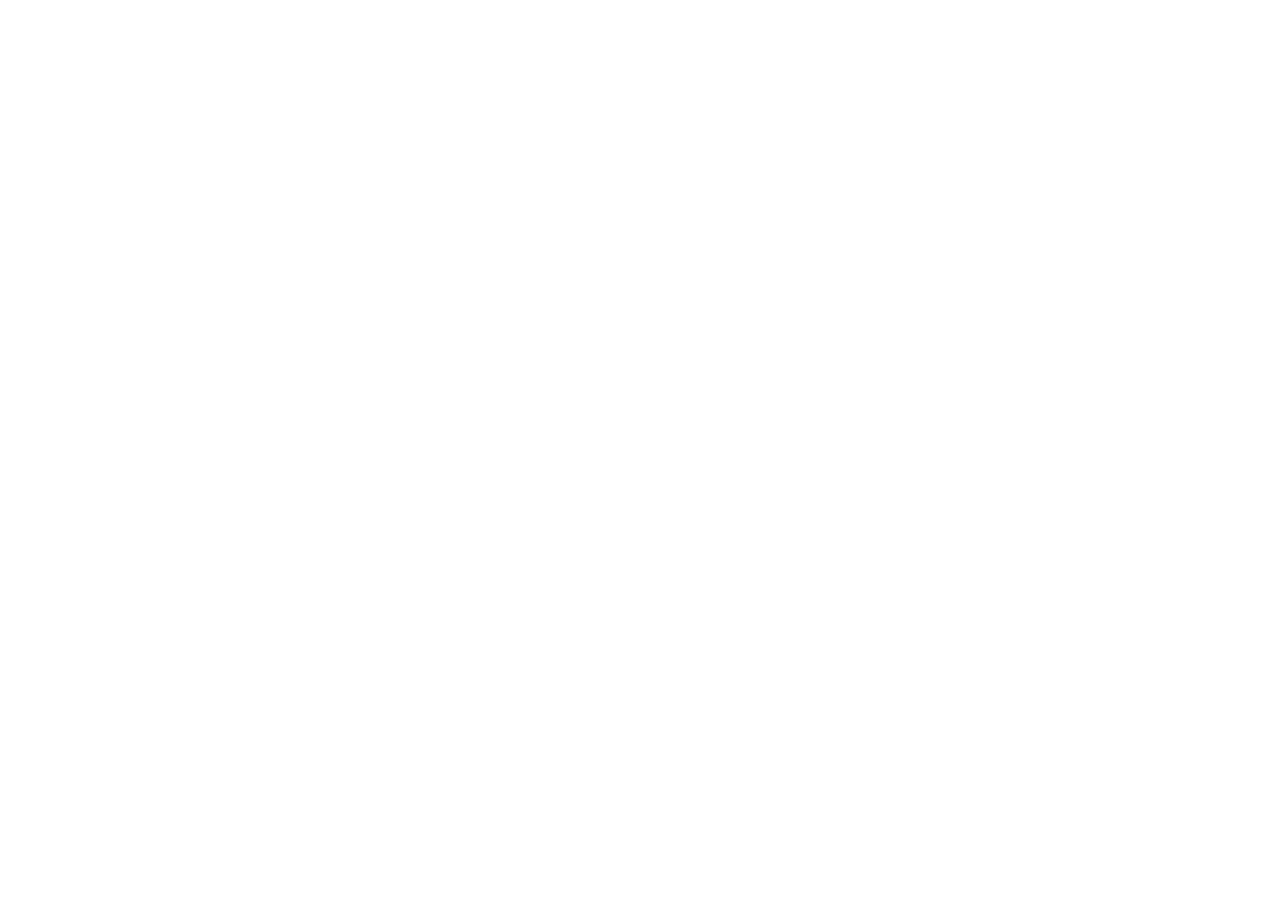
==== home/login.html @ 51bbe9ff "初始化" ====
<!DOCTYPE html>
<html lang="en">

<head>
    <meta charset="UTF-8">
    <meta name="viewport" content="width=device-width, initial-scale=1.0">
    <title>Document</title>
</head>

<body>

</body>

</html>
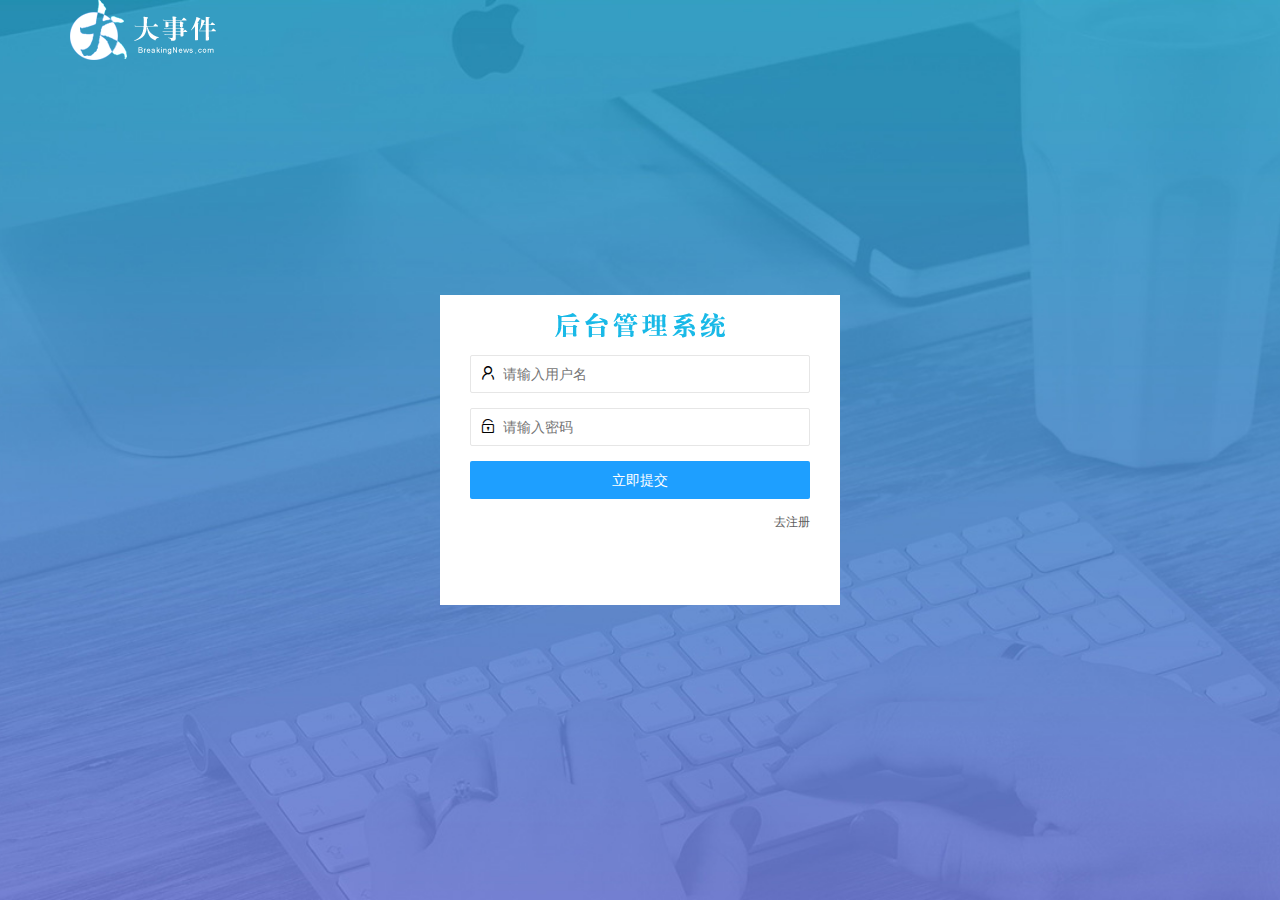
==== commit 6e46f42c: "完成了登录和注册" ====
--- a/home/login.html
+++ b/home/login.html
@@ -4,11 +4,85 @@
 <head>
     <meta charset="UTF-8">
     <meta name="viewport" content="width=device-width, initial-scale=1.0">
-    <title>Document</title>
+    <title>大事件-登录注册</title>
+    <link rel="stylesheet" href="/assets/lib/layui/css/layui.css" />
+
+    <link rel="stylesheet" href="/assets/css/login.css" />
+
+
 </head>
 
 <body>
+    <!-- 头部logo区域 -->
+    <div class="layui-main">
+        <img src="/assets/images/logo.png" alt="logo" />
+    </div>
+    <!-- 登录注册区域 -->
+    <div class="loginAddRegBox">
+        <div class="title-box">
 
+        </div>
+        <!-- 登录的 -->
+        <div class="login-box">
+            <form class="layui-form" id="form_login">
+                <div class="layui-form-item">
+                    <i class="layui-icon layui-icon-username"></i>
+                    <!-- 登录的表单 -->
+                    <input type="text" name="username" required lay-verify="required" placeholder="请输入用户名" autocomplete="off" class="layui-input">
+                </div>
+                <div class="layui-form-item">
+                    <i class="layui-icon layui-icon-password"></i>
+                    <input type="text" name="password" required lay-verify="required|pwd" placeholder="请输入密码" autocomplete="off" class="layui-input">
+                </div>
+                <!-- 按钮 -->
+
+                <div class="layui-form-item">
+                    <!-- 表单提交按钮和普通按钮的区别，就是lay-submit的区别 -->
+                    <button class="layui-btn layui-btn-normal layui-btn-fluid" lay-submit>立即提交</button>
+                </div>
+
+
+                <div class="layui-form-item links">
+                    <a href="javascript:;" id="link_reg">去注册</a>
+                </div>
+            </form>
+        </div>
+        <!-- 注册的 -->
+        <div class="reg-box">
+            <form class="layui-form" id="form_reg">
+                <div class="layui-form-item">
+                    <i class="layui-icon layui-icon-username"></i>
+                    <!-- 登录的表单 -->
+                    <input type="text" name="username" required lay-verify="required" placeholder="请输入用户名" autocomplete="off" class="layui-input">
+                </div>
+                <div class="layui-form-item">
+                    <i class="layui-icon layui-icon-password"></i>
+                    <input type="text" name="password" required lay-verify="required|pwd" placeholder="请输入密码" autocomplete="off" class="layui-input">
+                </div>
+                <div class="layui-form-item">
+                    <i class="layui-icon layui-icon-password"></i>
+                    <input type="text" name="repassword" required lay-verify="required|pwd|repwd" placeholder="再次确认密码" autocomplete="off" class="layui-input">
+                </div>
+                <!-- 按钮 -->
+
+                <div class="layui-form-item">
+                    <!-- 表单提交按钮和普通按钮的区别，就是lay-submit的区别 -->
+                    <button class="layui-btn layui-btn-normal layui-btn-fluid" lay-submit>立即提交</button>
+                </div>
+
+
+                <div class="layui-form-item links">
+                    <a href="javascript:;" id="link_login">去登录</a>
+                </div>
+            </form>
+
+        </div>
+    </div>
+    <!-- 导入js -->
+    <script src="/assets/lib/layui/layui.all.js"></script>
+    <script src="/assets/lib/jquery.js"></script>
+    <script src="/assets/js/baseApi.js"></script>
+    <script src="/assets/js/login.js"></script>
 </body>
 
 </html>--- a/assets/lib/layui/css/layui.css
+++ b/assets/lib/layui/css/layui.css
@@ -0,0 +1,2 @@
+/** layui-v2.5.5 MIT License By https://www.layui.com */
+ .layui-inline,img{display:inline-block;vertical-align:middle}h1,h2,h3,h4,h5,h6{font-weight:400}.layui-edge,.layui-header,.layui-inline,.layui-main{position:relative}.layui-body,.layui-edge,.layui-elip{overflow:hidden}.layui-btn,.layui-edge,.layui-inline,img{vertical-align:middle}.layui-btn,.layui-disabled,.layui-icon,.layui-unselect{-moz-user-select:none;-webkit-user-select:none;-ms-user-select:none}.layui-elip,.layui-form-checkbox span,.layui-form-pane .layui-form-label{text-overflow:ellipsis;white-space:nowrap}.layui-breadcrumb,.layui-tree-btnGroup{visibility:hidden}blockquote,body,button,dd,div,dl,dt,form,h1,h2,h3,h4,h5,h6,input,li,ol,p,pre,td,textarea,th,ul{margin:0;padding:0;-webkit-tap-highlight-color:rgba(0,0,0,0)}a:active,a:hover{outline:0}img{border:none}li{list-style:none}table{border-collapse:collapse;border-spacing:0}h4,h5,h6{font-size:100%}button,input,optgroup,option,select,textarea{font-family:inherit;font-size:inherit;font-style:inherit;font-weight:inherit;outline:0}pre{white-space:pre-wrap;white-space:-moz-pre-wrap;white-space:-pre-wrap;white-space:-o-pre-wrap;word-wrap:break-word}body{line-height:24px;font:14px Helvetica Neue,Helvetica,PingFang SC,Tahoma,Arial,sans-serif}hr{height:1px;margin:10px 0;border:0;clear:both}a{color:#333;text-decoration:none}a:hover{color:#777}a cite{font-style:normal;*cursor:pointer}.layui-border-box,.layui-border-box *{box-sizing:border-box}.layui-box,.layui-box *{box-sizing:content-box}.layui-clear{clear:both;*zoom:1}.layui-clear:after{content:'\20';clear:both;*zoom:1;display:block;height:0}.layui-inline{*display:inline;*zoom:1}.layui-edge{display:inline-block;width:0;height:0;border-width:6px;border-style:dashed;border-color:transparent}.layui-edge-top{top:-4px;border-bottom-color:#999;border-bottom-style:solid}.layui-edge-right{border-left-color:#999;border-left-style:solid}.layui-edge-bottom{top:2px;border-top-color:#999;border-top-style:solid}.layui-edge-left{border-right-color:#999;border-right-style:solid}.layui-disabled,.layui-disabled:hover{color:#d2d2d2!important;cursor:not-allowed!important}.layui-circle{border-radius:100%}.layui-show{display:block!important}.layui-hide{display:none!important}@font-face{font-family:layui-icon;src:url(../font/iconfont.eot?v=250);src:url(../font/iconfont.eot?v=250#iefix) format('embedded-opentype'),url(../font/iconfont.woff2?v=250) format('woff2'),url(../font/iconfont.woff?v=250) format('woff'),url(../font/iconfont.ttf?v=250) format('truetype'),url(../font/iconfont.svg?v=250#layui-icon) format('svg')}.layui-icon{font-family:layui-icon!important;font-size:16px;font-style:normal;-webkit-font-smoothing:antialiased;-moz-osx-font-smoothing:grayscale}.layui-icon-reply-fill:before{content:"\e611"}.layui-icon-set-fill:before{content:"\e614"}.layui-icon-menu-fill:before{content:"\e60f"}.layui-icon-search:before{content:"\e615"}.layui-icon-share:before{content:"\e641"}.layui-icon-set-sm:before{content:"\e620"}.layui-icon-engine:before{content:"\e628"}.layui-icon-close:before{content:"\1006"}.layui-icon-close-fill:before{content:"\1007"}.layui-icon-chart-screen:before{content:"\e629"}.layui-icon-star:before{content:"\e600"}.layui-icon-circle-dot:before{content:"\e617"}.layui-icon-chat:before{content:"\e606"}.layui-icon-release:before{content:"\e609"}.layui-icon-list:before{content:"\e60a"}.layui-icon-chart:before{content:"\e62c"}.layui-icon-ok-circle:before{content:"\1005"}.layui-icon-layim-theme:before{content:"\e61b"}.layui-icon-table:before{content:"\e62d"}.layui-icon-right:before{content:"\e602"}.layui-icon-left:before{content:"\e603"}.layui-icon-cart-simple:before{content:"\e698"}.layui-icon-face-cry:before{content:"\e69c"}.layui-icon-face-smile:before{content:"\e6af"}.layui-icon-survey:before{content:"\e6b2"}.layui-icon-tree:before{content:"\e62e"}.layui-icon-upload-circle:before{content:"\e62f"}.layui-icon-add-circle:before{content:"\e61f"}.layui-icon-download-circle:before{content:"\e601"}.layui-icon-templeate-1:before{content:"\e630"}.layui-icon-util:before{content:"\e631"}.layui-icon-face-surprised:before{content:"\e664"}.layui-icon-edit:before{content:"\e642"}.layui-icon-speaker:before{content:"\e645"}.layui-icon-down:before{content:"\e61a"}.layui-icon-file:before{content:"\e621"}.layui-icon-layouts:before{content:"\e632"}.layui-icon-rate-half:before{content:"\e6c9"}.layui-icon-add-circle-fine:before{content:"\e608"}.layui-icon-prev-circle:before{content:"\e633"}.layui-icon-read:before{content:"\e705"}.layui-icon-404:before{content:"\e61c"}.layui-icon-carousel:before{content:"\e634"}.layui-icon-help:before{content:"\e607"}.layui-icon-code-circle:before{content:"\e635"}.layui-icon-water:before{content:"\e636"}.layui-icon-username:before{content:"\e66f"}.layui-icon-find-fill:before{content:"\e670"}.layui-icon-about:before{content:"\e60b"}.layui-icon-location:before{content:"\e715"}.layui-icon-up:before{content:"\e619"}.layui-icon-pause:before{content:"\e651"}.layui-icon-date:before{content:"\e637"}.layui-icon-layim-uploadfile:before{content:"\e61d"}.layui-icon-delete:before{content:"\e640"}.layui-icon-play:before{content:"\e652"}.layui-icon-top:before{content:"\e604"}.layui-icon-friends:before{content:"\e612"}.layui-icon-refresh-3:before{content:"\e9aa"}.layui-icon-ok:before{content:"\e605"}.layui-icon-layer:before{content:"\e638"}.layui-icon-face-smile-fine:before{content:"\e60c"}.layui-icon-dollar:before{content:"\e659"}.layui-icon-group:before{content:"\e613"}.layui-icon-layim-download:before{content:"\e61e"}.layui-icon-picture-fine:before{content:"\e60d"}.layui-icon-link:before{content:"\e64c"}.layui-icon-diamond:before{content:"\e735"}.layui-icon-log:before{content:"\e60e"}.layui-icon-rate-solid:before{content:"\e67a"}.layui-icon-fonts-del:before{content:"\e64f"}.layui-icon-unlink:before{content:"\e64d"}.layui-icon-fonts-clear:before{content:"\e639"}.layui-icon-triangle-r:before{content:"\e623"}.layui-icon-circle:before{content:"\e63f"}.layui-icon-radio:before{content:"\e643"}.layui-icon-align-center:before{content:"\e647"}.layui-icon-align-right:before{content:"\e648"}.layui-icon-align-left:before{content:"\e649"}.layui-icon-loading-1:before{content:"\e63e"}.layui-icon-return:before{content:"\e65c"}.layui-icon-fonts-strong:before{content:"\e62b"}.layui-icon-upload:before{content:"\e67c"}.layui-icon-dialogue:before{content:"\e63a"}.layui-icon-video:before{content:"\e6ed"}.layui-icon-headset:before{content:"\e6fc"}.layui-icon-cellphone-fine:before{content:"\e63b"}.layui-icon-add-1:before{content:"\e654"}.layui-icon-face-smile-b:before{content:"\e650"}.layui-icon-fonts-html:before{content:"\e64b"}.layui-icon-form:before{content:"\e63c"}.layui-icon-cart:before{content:"\e657"}.layui-icon-camera-fill:before{content:"\e65d"}.layui-icon-tabs:before{content:"\e62a"}.layui-icon-fonts-code:before{content:"\e64e"}.layui-icon-fire:before{content:"\e756"}.layui-icon-set:before{content:"\e716"}.layui-icon-fonts-u:before{content:"\e646"}.layui-icon-triangle-d:before{content:"\e625"}.layui-icon-tips:before{content:"\e702"}.layui-icon-picture:before{content:"\e64a"}.layui-icon-more-vertical:before{content:"\e671"}.layui-icon-flag:before{content:"\e66c"}.layui-icon-loading:before{content:"\e63d"}.layui-icon-fonts-i:before{content:"\e644"}.layui-icon-refresh-1:before{content:"\e666"}.layui-icon-rmb:before{content:"\e65e"}.layui-icon-home:before{content:"\e68e"}.layui-icon-user:before{content:"\e770"}.layui-icon-notice:before{content:"\e667"}.layui-icon-login-weibo:before{content:"\e675"}.layui-icon-voice:before{content:"\e688"}.layui-icon-upload-drag:before{content:"\e681"}.layui-icon-login-qq:before{content:"\e676"}.layui-icon-snowflake:before{content:"\e6b1"}.layui-icon-file-b:before{content:"\e655"}.layui-icon-template:before{content:"\e663"}.layui-icon-auz:before{content:"\e672"}.layui-icon-console:before{content:"\e665"}.layui-icon-app:before{content:"\e653"}.layui-icon-prev:before{content:"\e65a"}.layui-icon-website:before{content:"\e7ae"}.layui-icon-next:before{content:"\e65b"}.layui-icon-component:before{content:"\e857"}.layui-icon-more:before{content:"\e65f"}.layui-icon-login-wechat:before{content:"\e677"}.layui-icon-shrink-right:before{content:"\e668"}.layui-icon-spread-left:before{content:"\e66b"}.layui-icon-camera:before{content:"\e660"}.layui-icon-note:before{content:"\e66e"}.layui-icon-refresh:before{content:"\e669"}.layui-icon-female:before{content:"\e661"}.layui-icon-male:before{content:"\e662"}.layui-icon-password:before{content:"\e673"}.layui-icon-senior:before{content:"\e674"}.layui-icon-theme:before{content:"\e66a"}.layui-icon-tread:before{content:"\e6c5"}.layui-icon-praise:before{content:"\e6c6"}.layui-icon-star-fill:before{content:"\e658"}.layui-icon-rate:before{content:"\e67b"}.layui-icon-template-1:before{content:"\e656"}.layui-icon-vercode:before{content:"\e679"}.layui-icon-cellphone:before{content:"\e678"}.layui-icon-screen-full:before{content:"\e622"}.layui-icon-screen-restore:before{content:"\e758"}.layui-icon-cols:before{content:"\e610"}.layui-icon-export:before{content:"\e67d"}.layui-icon-print:before{content:"\e66d"}.layui-icon-slider:before{content:"\e714"}.layui-icon-addition:before{content:"\e624"}.layui-icon-subtraction:before{content:"\e67e"}.layui-icon-service:before{content:"\e626"}.layui-icon-transfer:before{content:"\e691"}.layui-main{width:1140px;margin:0 auto}.layui-header{z-index:1000;height:60px}.layui-header a:hover{transition:all .5s;-webkit-transition:all .5s}.layui-side{position:fixed;left:0;top:0;bottom:0;z-index:999;width:200px;overflow-x:hidden}.layui-side-scroll{position:relative;width:220px;height:100%;overflow-x:hidden}.layui-body{position:absolute;left:200px;right:0;top:0;bottom:0;z-index:998;width:auto;overflow-y:auto;box-sizing:border-box}.layui-layout-body{overflow:hidden}.layui-layout-admin .layui-header{background-color:#23262E}.layui-layout-admin .layui-side{top:60px;width:200px;overflow-x:hidden}.layui-layout-admin .layui-body{position:fixed;top:60px;bottom:44px}.layui-layout-admin .layui-main{width:auto;margin:0 15px}.layui-layout-admin .layui-footer{position:fixed;left:200px;right:0;bottom:0;height:44px;line-height:44px;padding:0 15px;background-color:#eee}.layui-layout-admin .layui-logo{position:absolute;left:0;top:0;width:200px;height:100%;line-height:60px;text-align:center;color:#009688;font-size:16px}.layui-layout-admin .layui-header .layui-nav{background:0 0}.layui-layout-left{position:absolute!important;left:200px;top:0}.layui-layout-right{position:absolute!important;right:0;top:0}.layui-container{position:relative;margin:0 auto;padding:0 15px;box-sizing:border-box}.layui-fluid{position:relative;margin:0 auto;padding:0 15px}.layui-row:after,.layui-row:before{content:'';display:block;clear:both}.layui-col-lg1,.layui-col-lg10,.layui-col-lg11,.layui-col-lg12,.layui-col-lg2,.layui-col-lg3,.layui-col-lg4,.layui-col-lg5,.layui-col-lg6,.layui-col-lg7,.layui-col-lg8,.layui-col-lg9,.layui-col-md1,.layui-col-md10,.layui-col-md11,.layui-col-md12,.layui-col-md2,.layui-col-md3,.layui-col-md4,.layui-col-md5,.layui-col-md6,.layui-col-md7,.layui-col-md8,.layui-col-md9,.layui-col-sm1,.layui-col-sm10,.layui-col-sm11,.layui-col-sm12,.layui-col-sm2,.layui-col-sm3,.layui-col-sm4,.layui-col-sm5,.layui-col-sm6,.layui-col-sm7,.layui-col-sm8,.layui-col-sm9,.layui-col-xs1,.layui-col-xs10,.layui-col-xs11,.layui-col-xs12,.layui-col-xs2,.layui-col-xs3,.layui-col-xs4,.layui-col-xs5,.layui-col-xs6,.layui-col-xs7,.layui-col-xs8,.layui-col-xs9{position:relative;display:block;box-sizing:border-box}.layui-col-xs1,.layui-col-xs10,.layui-col-xs11,.layui-col-xs12,.layui-col-xs2,.layui-col-xs3,.layui-col-xs4,.layui-col-xs5,.layui-col-xs6,.layui-col-xs7,.layui-col-xs8,.layui-col-xs9{float:left}.layui-col-xs1{width:8.33333333%}.layui-col-xs2{width:16.66666667%}.layui-col-xs3{width:25%}.layui-col-xs4{width:33.33333333%}.layui-col-xs5{width:41.66666667%}.layui-col-xs6{width:50%}.layui-col-xs7{width:58.33333333%}.layui-col-xs8{width:66.66666667%}.layui-col-xs9{width:75%}.layui-col-xs10{width:83.33333333%}.layui-col-xs11{width:91.66666667%}.layui-col-xs12{width:100%}.layui-col-xs-offset1{margin-left:8.33333333%}.layui-col-xs-offset2{margin-left:16.66666667%}.layui-col-xs-offset3{margin-left:25%}.layui-col-xs-offset4{margin-left:33.33333333%}.layui-col-xs-offset5{margin-left:41.66666667%}.layui-col-xs-offset6{margin-left:50%}.layui-col-xs-offset7{margin-left:58.33333333%}.layui-col-xs-offset8{margin-left:66.66666667%}.layui-col-xs-offset9{margin-left:75%}.layui-col-xs-offset10{margin-left:83.33333333%}.layui-col-xs-offset11{margin-left:91.66666667%}.layui-col-xs-offset12{margin-left:100%}@media screen and (max-width:768px){.layui-hide-xs{display:none!important}.layui-show-xs-block{display:block!important}.layui-show-xs-inline{display:inline!important}.layui-show-xs-inline-block{display:inline-block!important}}@media screen and (min-width:768px){.layui-container{width:750px}.layui-hide-sm{display:none!important}.layui-show-sm-block{display:block!important}.layui-show-sm-inline{display:inline!important}.layui-show-sm-inline-block{display:inline-block!important}.layui-col-sm1,.layui-col-sm10,.layui-col-sm11,.layui-col-sm12,.layui-col-sm2,.layui-col-sm3,.layui-col-sm4,.layui-col-sm5,.layui-col-sm6,.layui-col-sm7,.layui-col-sm8,.layui-col-sm9{float:left}.layui-col-sm1{width:8.33333333%}.layui-col-sm2{width:16.66666667%}.layui-col-sm3{width:25%}.layui-col-sm4{width:33.33333333%}.layui-col-sm5{width:41.66666667%}.layui-col-sm6{width:50%}.layui-col-sm7{width:58.33333333%}.layui-col-sm8{width:66.66666667%}.layui-col-sm9{width:75%}.layui-col-sm10{width:83.33333333%}.layui-col-sm11{width:91.66666667%}.layui-col-sm12{width:100%}.layui-col-sm-offset1{margin-left:8.33333333%}.layui-col-sm-offset2{margin-left:16.66666667%}.layui-col-sm-offset3{margin-left:25%}.layui-col-sm-offset4{margin-left:33.33333333%}.layui-col-sm-offset5{margin-left:41.66666667%}.layui-col-sm-offset6{margin-left:50%}.layui-col-sm-offset7{margin-left:58.33333333%}.layui-col-sm-offset8{margin-left:66.66666667%}.layui-col-sm-offset9{margin-left:75%}.layui-col-sm-offset10{margin-left:83.33333333%}.layui-col-sm-offset11{margin-left:91.66666667%}.layui-col-sm-offset12{margin-left:100%}}@media screen and (min-width:992px){.layui-container{width:970px}.layui-hide-md{display:none!important}.layui-show-md-block{display:block!important}.layui-show-md-inline{display:inline!important}.layui-show-md-inline-block{display:inline-block!important}.layui-col-md1,.layui-col-md10,.layui-col-md11,.layui-col-md12,.layui-col-md2,.layui-col-md3,.layui-col-md4,.layui-col-md5,.layui-col-md6,.layui-col-md7,.layui-col-md8,.layui-col-md9{float:left}.layui-col-md1{width:8.33333333%}.layui-col-md2{width:16.66666667%}.layui-col-md3{width:25%}.layui-col-md4{width:33.33333333%}.layui-col-md5{width:41.66666667%}.layui-col-md6{width:50%}.layui-col-md7{width:58.33333333%}.layui-col-md8{width:66.66666667%}.layui-col-md9{width:75%}.layui-col-md10{width:83.33333333%}.layui-col-md11{width:91.66666667%}.layui-col-md12{width:100%}.layui-col-md-offset1{margin-left:8.33333333%}.layui-col-md-offset2{margin-left:16.66666667%}.layui-col-md-offset3{margin-left:25%}.layui-col-md-offset4{margin-left:33.33333333%}.layui-col-md-offset5{margin-left:41.66666667%}.layui-col-md-offset6{margin-left:50%}.layui-col-md-offset7{margin-left:58.33333333%}.layui-col-md-offset8{margin-left:66.66666667%}.layui-col-md-offset9{margin-left:75%}.layui-col-md-offset10{margin-left:83.33333333%}.layui-col-md-offset11{margin-left:91.66666667%}.layui-col-md-offset12{margin-left:100%}}@media screen and (min-width:1200px){.layui-container{width:1170px}.layui-hide-lg{display:none!important}.layui-show-lg-block{display:block!important}.layui-show-lg-inline{display:inline!important}.layui-show-lg-inline-block{display:inline-block!important}.layui-col-lg1,.layui-col-lg10,.layui-col-lg11,.layui-col-lg12,.layui-col-lg2,.layui-col-lg3,.layui-col-lg4,.layui-col-lg5,.layui-col-lg6,.layui-col-lg7,.layui-col-lg8,.layui-col-lg9{float:left}.layui-col-lg1{width:8.33333333%}.layui-col-lg2{width:16.66666667%}.layui-col-lg3{width:25%}.layui-col-lg4{width:33.33333333%}.layui-col-lg5{width:41.66666667%}.layui-col-lg6{width:50%}.layui-col-lg7{width:58.33333333%}.layui-col-lg8{width:66.66666667%}.layui-col-lg9{width:75%}.layui-col-lg10{width:83.33333333%}.layui-col-lg11{width:91.66666667%}.layui-col-lg12{width:100%}.layui-col-lg-offset1{margin-left:8.33333333%}.layui-col-lg-offset2{margin-left:16.66666667%}.layui-col-lg-offset3{margin-left:25%}.layui-col-lg-offset4{margin-left:33.33333333%}.layui-col-lg-offset5{margin-left:41.66666667%}.layui-col-lg-offset6{margin-left:50%}.layui-col-lg-offset7{margin-left:58.33333333%}.layui-col-lg-offset8{margin-left:66.66666667%}.layui-col-lg-offset9{margin-left:75%}.layui-col-lg-offset10{margin-left:83.33333333%}.layui-col-lg-offset11{margin-left:91.66666667%}.layui-col-lg-offset12{margin-left:100%}}.layui-col-space1{margin:-.5px}.layui-col-space1>*{padding:.5px}.layui-col-space3{margin:-1.5px}.layui-col-space3>*{padding:1.5px}.layui-col-space5{margin:-2.5px}.layui-col-space5>*{padding:2.5px}.layui-col-space8{margin:-3.5px}.layui-col-space8>*{padding:3.5px}.layui-col-space10{margin:-5px}.layui-col-space10>*{padding:5px}.layui-col-space12{margin:-6px}.layui-col-space12>*{padding:6px}.layui-col-space15{margin:-7.5px}.layui-col-space15>*{padding:7.5px}.layui-col-space18{margin:-9px}.layui-col-space18>*{padding:9px}.layui-col-space20{margin:-10px}.layui-col-space20>*{padding:10px}.layui-col-space22{margin:-11px}.layui-col-space22>*{padding:11px}.layui-col-space25{margin:-12.5px}.layui-col-space25>*{padding:12.5px}.layui-col-space30{margin:-15px}.layui-col-space30>*{padding:15px}.layui-btn,.layui-input,.layui-select,.layui-textarea,.layui-upload-button{outline:0;-webkit-appearance:none;transition:all .3s;-webkit-transition:all .3s;box-sizing:border-box}.layui-elem-quote{margin-bottom:10px;padding:15px;line-height:22px;border-left:5px solid #009688;border-radius:0 2px 2px 0;background-color:#f2f2f2}.layui-quote-nm{border-style:solid;border-width:1px 1px 1px 5px;background:0 0}.layui-elem-field{margin-bottom:10px;padding:0;border-width:1px;border-style:solid}.layui-elem-field legend{margin-left:20px;padding:0 10px;font-size:20px;font-weight:300}.layui-field-title{margin:10px 0 20px;border-width:1px 0 0}.layui-field-box{padding:10px 15px}.layui-field-title .layui-field-box{padding:10px 0}.layui-progress{position:relative;height:6px;border-radius:20px;background-color:#e2e2e2}.layui-progress-bar{position:absolute;left:0;top:0;width:0;max-width:100%;height:6px;border-radius:20px;text-align:right;background-color:#5FB878;transition:all .3s;-webkit-transition:all .3s}.layui-progress-big,.layui-progress-big .layui-progress-bar{height:18px;line-height:18px}.layui-progress-text{position:relative;top:-20px;line-height:18px;font-size:12px;color:#666}.layui-progress-big .layui-progress-text{position:static;padding:0 10px;color:#fff}.layui-collapse{border-width:1px;border-style:solid;border-radius:2px}.layui-colla-content,.layui-colla-item{border-top-width:1px;border-top-style:solid}.layui-colla-item:first-child{border-top:none}.layui-colla-title{position:relative;height:42px;line-height:42px;padding:0 15px 0 35px;color:#333;background-color:#f2f2f2;cursor:pointer;font-size:14px;overflow:hidden}.layui-colla-content{display:none;padding:10px 15px;line-height:22px;color:#666}.layui-colla-icon{position:absolute;left:15px;top:0;font-size:14px}.layui-card{margin-bottom:15px;border-radius:2px;background-color:#fff;box-shadow:0 1px 2px 0 rgba(0,0,0,.05)}.layui-card:last-child{margin-bottom:0}.layui-card-header{position:relative;height:42px;line-height:42px;padding:0 15px;border-bottom:1px solid #f6f6f6;color:#333;border-radius:2px 2px 0 0;font-size:14px}.layui-bg-black,.layui-bg-blue,.layui-bg-cyan,.layui-bg-green,.layui-bg-orange,.layui-bg-red{color:#fff!important}.layui-card-body{position:relative;padding:10px 15px;line-height:24px}.layui-card-body[pad15]{padding:15px}.layui-card-body[pad20]{padding:20px}.layui-card-body .layui-table{margin:5px 0}.layui-card .layui-tab{margin:0}.layui-panel-window{position:relative;padding:15px;border-radius:0;border-top:5px solid #E6E6E6;background-color:#fff}.layui-auxiliar-moving{position:fixed;left:0;right:0;top:0;bottom:0;width:100%;height:100%;background:0 0;z-index:9999999999}.layui-form-label,.layui-form-mid,.layui-form-select,.layui-input-block,.layui-input-inline,.layui-textarea{position:relative}.layui-bg-red{background-color:#FF5722!important}.layui-bg-orange{background-color:#FFB800!important}.layui-bg-green{background-color:#009688!important}.layui-bg-cyan{background-color:#2F4056!important}.layui-bg-blue{background-color:#1E9FFF!important}.layui-bg-black{background-color:#393D49!important}.layui-bg-gray{background-color:#eee!important;color:#666!important}.layui-badge-rim,.layui-colla-content,.layui-colla-item,.layui-collapse,.layui-elem-field,.layui-form-pane .layui-form-item[pane],.layui-form-pane .layui-form-label,.layui-input,.layui-layedit,.layui-layedit-tool,.layui-quote-nm,.layui-select,.layui-tab-bar,.layui-tab-card,.layui-tab-title,.layui-tab-title .layui-this:after,.layui-textarea{border-color:#e6e6e6}.layui-timeline-item:before,hr{background-color:#e6e6e6}.layui-text{line-height:22px;font-size:14px;color:#666}.layui-text h1,.layui-text h2,.layui-text h3{font-weight:500;color:#333}.layui-text h1{font-size:30px}.layui-text h2{font-size:24px}.layui-text h3{font-size:18px}.layui-text a:not(.layui-btn){color:#01AAED}.layui-text a:not(.layui-btn):hover{text-decoration:underline}.layui-text ul{padding:5px 0 5px 15px}.layui-text ul li{margin-top:5px;list-style-type:disc}.layui-text em,.layui-word-aux{color:#999!important;padding:0 5px!important}.layui-btn{display:inline-block;height:38px;line-height:38px;padding:0 18px;background-color:#009688;color:#fff;white-space:nowrap;text-align:center;font-size:14px;border:none;border-radius:2px;cursor:pointer}.layui-btn:hover{opacity:.8;filter:alpha(opacity=80);color:#fff}.layui-btn:active{opacity:1;filter:alpha(opacity=100)}.layui-btn+.layui-btn{margin-left:10px}.layui-btn-container{font-size:0}.layui-btn-container .layui-btn{margin-right:10px;margin-bottom:10px}.layui-btn-container .layui-btn+.layui-btn{margin-left:0}.layui-table .layui-btn-container .layui-btn{margin-bottom:9px}.layui-btn-radius{border-radius:100px}.layui-btn .layui-icon{margin-right:3px;font-size:18px;vertical-align:bottom;vertical-align:middle\9}.layui-btn-primary{border:1px solid #C9C9C9;background-color:#fff;color:#555}.layui-btn-primary:hover{border-color:#009688;color:#333}.layui-btn-normal{background-color:#1E9FFF}.layui-btn-warm{background-color:#FFB800}.layui-btn-danger{background-color:#FF5722}.layui-btn-checked{background-color:#5FB878}.layui-btn-disabled,.layui-btn-disabled:active,.layui-btn-disabled:hover{border:1px solid #e6e6e6;background-color:#FBFBFB;color:#C9C9C9;cursor:not-allowed;opacity:1}.layui-btn-lg{height:44px;line-height:44px;padding:0 25px;font-size:16px}.layui-btn-sm{height:30px;line-height:30px;padding:0 10px;font-size:12px}.layui-btn-sm i{font-size:16px!important}.layui-btn-xs{height:22px;line-height:22px;padding:0 5px;font-size:12px}.layui-btn-xs i{font-size:14px!important}.layui-btn-group{display:inline-block;vertical-align:middle;font-size:0}.layui-btn-group .layui-btn{margin-left:0!important;margin-right:0!important;border-left:1px solid rgba(255,255,255,.5);border-radius:0}.layui-btn-group .layui-btn-primary{border-left:none}.layui-btn-group .layui-btn-primary:hover{border-color:#C9C9C9;color:#009688}.layui-btn-group .layui-btn:first-child{border-left:none;border-radius:2px 0 0 2px}.layui-btn-group .layui-btn-primary:first-child{border-left:1px solid #c9c9c9}.layui-btn-group .layui-btn:last-child{border-radius:0 2px 2px 0}.layui-btn-group .layui-btn+.layui-btn{margin-left:0}.layui-btn-group+.layui-btn-group{margin-left:10px}.layui-btn-fluid{width:100%}.layui-input,.layui-select,.layui-textarea{height:38px;line-height:1.3;line-height:38px\9;border-width:1px;border-style:solid;background-color:#fff;border-radius:2px}.layui-input::-webkit-input-placeholder,.layui-select::-webkit-input-placeholder,.layui-textarea::-webkit-input-placeholder{line-height:1.3}.layui-input,.layui-textarea{display:block;width:100%;padding-left:10px}.layui-input:hover,.layui-textarea:hover{border-color:#D2D2D2!important}.layui-input:focus,.layui-textarea:focus{border-color:#C9C9C9!important}.layui-textarea{min-height:100px;height:auto;line-height:20px;padding:6px 10px;resize:vertical}.layui-select{padding:0 10px}.layui-form input[type=checkbox],.layui-form input[type=radio],.layui-form select{display:none}.layui-form [lay-ignore]{display:initial}.layui-form-item{margin-bottom:15px;clear:both;*zoom:1}.layui-form-item:after{content:'\20';clear:both;*zoom:1;display:block;height:0}.layui-form-label{float:left;display:block;padding:9px 15px;width:80px;font-weight:400;line-height:20px;text-align:right}.layui-form-label-col{display:block;float:none;padding:9px 0;line-height:20px;text-align:left}.layui-form-item .layui-inline{margin-bottom:5px;margin-right:10px}.layui-input-block{margin-left:110px;min-height:36px}.layui-input-inline{display:inline-block;vertical-align:middle}.layui-form-item .layui-input-inline{float:left;width:190px;margin-right:10px}.layui-form-text .layui-input-inline{width:auto}.layui-form-mid{float:left;display:block;padding:9px 0!important;line-height:20px;margin-right:10px}.layui-form-danger+.layui-form-select .layui-input,.layui-form-danger:focus{border-color:#FF5722!important}.layui-form-select .layui-input{padding-right:30px;cursor:pointer}.layui-form-select .layui-edge{position:absolute;right:10px;top:50%;margin-top:-3px;cursor:pointer;border-width:6px;border-top-color:#c2c2c2;border-top-style:solid;transition:all .3s;-webkit-transition:all .3s}.layui-form-select dl{display:none;position:absolute;left:0;top:42px;padding:5px 0;z-index:899;min-width:100%;border:1px solid #d2d2d2;max-height:300px;overflow-y:auto;background-color:#fff;border-radius:2px;box-shadow:0 2px 4px rgba(0,0,0,.12);box-sizing:border-box}.layui-form-select dl dd,.layui-form-select dl dt{padding:0 10px;line-height:36px;white-space:nowrap;overflow:hidden;text-overflow:ellipsis}.layui-form-select dl dt{font-size:12px;color:#999}.layui-form-select dl dd{cursor:pointer}.layui-form-select dl dd:hover{background-color:#f2f2f2;-webkit-transition:.5s all;transition:.5s all}.layui-form-select .layui-select-group dd{padding-left:20px}.layui-form-select dl dd.layui-select-tips{padding-left:10px!important;color:#999}.layui-form-select dl dd.layui-this{background-color:#5FB878;color:#fff}.layui-form-checkbox,.layui-form-select dl dd.layui-disabled{background-color:#fff}.layui-form-selected dl{display:block}.layui-form-checkbox,.layui-form-checkbox *,.layui-form-switch{display:inline-block;vertical-align:middle}.layui-form-selected .layui-edge{margin-top:-9px;-webkit-transform:rotate(180deg);transform:rotate(180deg);margin-top:-3px\9}:root .layui-form-selected .layui-edge{margin-top:-9px\0/IE9}.layui-form-selectup dl{top:auto;bottom:42px}.layui-select-none{margin:5px 0;text-align:center;color:#999}.layui-select-disabled .layui-disabled{border-color:#eee!important}.layui-select-disabled .layui-edge{border-top-color:#d2d2d2}.layui-form-checkbox{position:relative;height:30px;line-height:30px;margin-right:10px;padding-right:30px;cursor:pointer;font-size:0;-webkit-transition:.1s linear;transition:.1s linear;box-sizing:border-box}.layui-form-checkbox span{padding:0 10px;height:100%;font-size:14px;border-radius:2px 0 0 2px;background-color:#d2d2d2;color:#fff;overflow:hidden}.layui-form-checkbox:hover span{background-color:#c2c2c2}.layui-form-checkbox i{position:absolute;right:0;top:0;width:30px;height:28px;border:1px solid #d2d2d2;border-left:none;border-radius:0 2px 2px 0;color:#fff;font-size:20px;text-align:center}.layui-form-checkbox:hover i{border-color:#c2c2c2;color:#c2c2c2}.layui-form-checked,.layui-form-checked:hover{border-color:#5FB878}.layui-form-checked span,.layui-form-checked:hover span{background-color:#5FB878}.layui-form-checked i,.layui-form-checked:hover i{color:#5FB878}.layui-form-item .layui-form-checkbox{margin-top:4px}.layui-form-checkbox[lay-skin=primary]{height:auto!important;line-height:normal!important;min-width:18px;min-height:18px;border:none!important;margin-right:0;padding-left:28px;padding-right:0;background:0 0}.layui-form-checkbox[lay-skin=primary] span{padding-left:0;padding-right:15px;line-height:18px;background:0 0;color:#666}.layui-form-checkbox[lay-skin=primary] i{right:auto;left:0;width:16px;height:16px;line-height:16px;border:1px solid #d2d2d2;font-size:12px;border-radius:2px;background-color:#fff;-webkit-transition:.1s linear;transition:.1s linear}.layui-form-checkbox[lay-skin=primary]:hover i{border-color:#5FB878;color:#fff}.layui-form-checked[lay-skin=primary] i{border-color:#5FB878!important;background-color:#5FB878;color:#fff}.layui-checkbox-disbaled[lay-skin=primary] span{background:0 0!important;color:#c2c2c2}.layui-checkbox-disbaled[lay-skin=primary]:hover i{border-color:#d2d2d2}.layui-form-item .layui-form-checkbox[lay-skin=primary]{margin-top:10px}.layui-form-switch{position:relative;height:22px;line-height:22px;min-width:35px;padding:0 5px;margin-top:8px;border:1px solid #d2d2d2;border-radius:20px;cursor:pointer;background-color:#fff;-webkit-transition:.1s linear;transition:.1s linear}.layui-form-switch i{position:absolute;left:5px;top:3px;width:16px;height:16px;border-radius:20px;background-color:#d2d2d2;-webkit-transition:.1s linear;transition:.1s linear}.layui-form-switch em{position:relative;top:0;width:25px;margin-left:21px;padding:0!important;text-align:center!important;color:#999!important;font-style:normal!important;font-size:12px}.layui-form-onswitch{border-color:#5FB878;background-color:#5FB878}.layui-checkbox-disbaled,.layui-checkbox-disbaled i{border-color:#e2e2e2!important}.layui-form-onswitch i{left:100%;margin-left:-21px;background-color:#fff}.layui-form-onswitch em{margin-left:5px;margin-right:21px;color:#fff!important}.layui-checkbox-disbaled span{background-color:#e2e2e2!important}.layui-checkbox-disbaled:hover i{color:#fff!important}[lay-radio]{display:none}.layui-form-radio,.layui-form-radio *{display:inline-block;vertical-align:middle}.layui-form-radio{line-height:28px;margin:6px 10px 0 0;padding-right:10px;cursor:pointer;font-size:0}.layui-form-radio *{font-size:14px}.layui-form-radio>i{margin-right:8px;font-size:22px;color:#c2c2c2}.layui-form-radio>i:hover,.layui-form-radioed>i{color:#5FB878}.layui-radio-disbaled>i{color:#e2e2e2!important}.layui-form-pane .layui-form-label{width:110px;padding:8px 15px;height:38px;line-height:20px;border-width:1px;border-style:solid;border-radius:2px 0 0 2px;text-align:center;background-color:#FBFBFB;overflow:hidden;box-sizing:border-box}.layui-form-pane .layui-input-inline{margin-left:-1px}.layui-form-pane .layui-input-block{margin-left:110px;left:-1px}.layui-form-pane .layui-input{border-radius:0 2px 2px 0}.layui-form-pane .layui-form-text .layui-form-label{float:none;width:100%;border-radius:2px;box-sizing:border-box;text-align:left}.layui-form-pane .layui-form-text .layui-input-inline{display:block;margin:0;top:-1px;clear:both}.layui-form-pane .layui-form-text .layui-input-block{margin:0;left:0;top:-1px}.layui-form-pane .layui-form-text .layui-textarea{min-height:100px;border-radius:0 0 2px 2px}.layui-form-pane .layui-form-checkbox{margin:4px 0 4px 10px}.layui-form-pane .layui-form-radio,.layui-form-pane .layui-form-switch{margin-top:6px;margin-left:10px}.layui-form-pane .layui-form-item[pane]{position:relative;border-width:1px;border-style:solid}.layui-form-pane .layui-form-item[pane] .layui-form-label{position:absolute;left:0;top:0;height:100%;border-width:0 1px 0 0}.layui-form-pane .layui-form-item[pane] .layui-input-inline{margin-left:110px}@media screen and (max-width:450px){.layui-form-item .layui-form-label{text-overflow:ellipsis;overflow:hidden;white-space:nowrap}.layui-form-item .layui-inline{display:block;margin-right:0;margin-bottom:20px;clear:both}.layui-form-item .layui-inline:after{content:'\20';clear:both;display:block;height:0}.layui-form-item .layui-input-inline{display:block;float:none;left:-3px;width:auto;margin:0 0 10px 112px}.layui-form-item .layui-input-inline+.layui-form-mid{margin-left:110px;top:-5px;padding:0}.layui-form-item .layui-form-checkbox{margin-right:5px;margin-bottom:5px}}.layui-layedit{border-width:1px;border-style:solid;border-radius:2px}.layui-layedit-tool{padding:3px 5px;border-bottom-width:1px;border-bottom-style:solid;font-size:0}.layedit-tool-fixed{position:fixed;top:0;border-top:1px solid #e2e2e2}.layui-layedit-tool .layedit-tool-mid,.layui-layedit-tool .layui-icon{display:inline-block;vertical-align:middle;text-align:center;font-size:14px}.layui-layedit-tool .layui-icon{position:relative;width:32px;height:30px;line-height:30px;margin:3px 5px;color:#777;cursor:pointer;border-radius:2px}.layui-layedit-tool .layui-icon:hover{color:#393D49}.layui-layedit-tool .layui-icon:active{color:#000}.layui-layedit-tool .layedit-tool-active{background-color:#e2e2e2;color:#000}.layui-layedit-tool .layui-disabled,.layui-layedit-tool .layui-disabled:hover{color:#d2d2d2;cursor:not-allowed}.layui-layedit-tool .layedit-tool-mid{width:1px;height:18px;margin:0 10px;background-color:#d2d2d2}.layedit-tool-html{width:50px!important;font-size:30px!important}.layedit-tool-b,.layedit-tool-code,.layedit-tool-help{font-size:16px!important}.layedit-tool-d,.layedit-tool-face,.layedit-tool-image,.layedit-tool-unlink{font-size:18px!important}.layedit-tool-image input{position:absolute;font-size:0;left:0;top:0;width:100%;height:100%;opacity:.01;filter:Alpha(opacity=1);cursor:pointer}.layui-layedit-iframe iframe{display:block;width:100%}#LAY_layedit_code{overflow:hidden}.layui-laypage{display:inline-block;*display:inline;*zoom:1;vertical-align:middle;margin:10px 0;font-size:0}.layui-laypage>a:first-child,.layui-laypage>a:first-child em{border-radius:2px 0 0 2px}.layui-laypage>a:last-child,.layui-laypage>a:last-child em{border-radius:0 2px 2px 0}.layui-laypage>:first-child{margin-left:0!important}.layui-laypage>:last-child{margin-right:0!important}.layui-laypage a,.layui-laypage button,.layui-laypage input,.layui-laypage select,.layui-laypage span{border:1px solid #e2e2e2}.layui-laypage a,.layui-laypage span{display:inline-block;*display:inline;*zoom:1;vertical-align:middle;padding:0 15px;height:28px;line-height:28px;margin:0 -1px 5px 0;background-color:#fff;color:#333;font-size:12px}.layui-flow-more a *,.layui-laypage input,.layui-table-view select[lay-ignore]{display:inline-block}.layui-laypage a:hover{color:#009688}.layui-laypage em{font-style:normal}.layui-laypage .layui-laypage-spr{color:#999;font-weight:700}.layui-laypage a{text-decoration:none}.layui-laypage .layui-laypage-curr{position:relative}.layui-laypage .layui-laypage-curr em{position:relative;color:#fff}.layui-laypage .layui-laypage-curr .layui-laypage-em{position:absolute;left:-1px;top:-1px;padding:1px;width:100%;height:100%;background-color:#009688}.layui-laypage-em{border-radius:2px}.layui-laypage-next em,.layui-laypage-prev em{font-family:Sim sun;font-size:16px}.layui-laypage .layui-laypage-count,.layui-laypage .layui-laypage-limits,.layui-laypage .layui-laypage-refresh,.layui-laypage .layui-laypage-skip{margin-left:10px;margin-right:10px;padding:0;border:none}.layui-laypage .layui-laypage-limits,.layui-laypage .layui-laypage-refresh{vertical-align:top}.layui-laypage .layui-laypage-refresh i{font-size:18px;cursor:pointer}.layui-laypage select{height:22px;padding:3px;border-radius:2px;cursor:pointer}.layui-laypage .layui-laypage-skip{height:30px;line-height:30px;color:#999}.layui-laypage button,.layui-laypage input{height:30px;line-height:30px;border-radius:2px;vertical-align:top;background-color:#fff;box-sizing:border-box}.layui-laypage input{width:40px;margin:0 10px;padding:0 3px;text-align:center}.layui-laypage input:focus,.layui-laypage select:focus{border-color:#009688!important}.layui-laypage button{margin-left:10px;padding:0 10px;cursor:pointer}.layui-table,.layui-table-view{margin:10px 0}.layui-flow-more{margin:10px 0;text-align:center;color:#999;font-size:14px}.layui-flow-more a{height:32px;line-height:32px}.layui-flow-more a *{vertical-align:top}.layui-flow-more a cite{padding:0 20px;border-radius:3px;background-color:#eee;color:#333;font-style:normal}.layui-flow-more a cite:hover{opacity:.8}.layui-flow-more a i{font-size:30px;color:#737383}.layui-table{width:100%;background-color:#fff;color:#666}.layui-table tr{transition:all .3s;-webkit-transition:all .3s}.layui-table th{text-align:left;font-weight:400}.layui-table tbody tr:hover,.layui-table thead tr,.layui-table-click,.layui-table-header,.layui-table-hover,.layui-table-mend,.layui-table-patch,.layui-table-tool,.layui-table-total,.layui-table-total tr,.layui-table[lay-even] tr:nth-child(even){background-color:#f2f2f2}.layui-table td,.layui-table th,.layui-table-col-set,.layui-table-fixed-r,.layui-table-grid-down,.layui-table-header,.layui-table-page,.layui-table-tips-main,.layui-table-tool,.layui-table-total,.layui-table-view,.layui-table[lay-skin=line],.layui-table[lay-skin=row]{border-width:1px;border-style:solid;border-color:#e6e6e6}.layui-table td,.layui-table th{position:relative;padding:9px 15px;min-height:20px;line-height:20px;font-size:14px}.layui-table[lay-skin=line] td,.layui-table[lay-skin=line] th{border-width:0 0 1px}.layui-table[lay-skin=row] td,.layui-table[lay-skin=row] th{border-width:0 1px 0 0}.layui-table[lay-skin=nob] td,.layui-table[lay-skin=nob] th{border:none}.layui-table img{max-width:100px}.layui-table[lay-size=lg] td,.layui-table[lay-size=lg] th{padding:15px 30px}.layui-table-view .layui-table[lay-size=lg] .layui-table-cell{height:40px;line-height:40px}.layui-table[lay-size=sm] td,.layui-table[lay-size=sm] th{font-size:12px;padding:5px 10px}.layui-table-view .layui-table[lay-size=sm] .layui-table-cell{height:20px;line-height:20px}.layui-table[lay-data]{display:none}.layui-table-box{position:relative;overflow:hidden}.layui-table-view .layui-table{position:relative;width:auto;margin:0}.layui-table-view .layui-table[lay-skin=line]{border-width:0 1px 0 0}.layui-table-view .layui-table[lay-skin=row]{border-width:0 0 1px}.layui-table-view .layui-table td,.layui-table-view .layui-table th{padding:5px 0;border-top:none;border-left:none}.layui-table-view .layui-table th.layui-unselect .layui-table-cell span{cursor:pointer}.layui-table-view .layui-table td{cursor:default}.layui-table-view .layui-table td[data-edit=text]{cursor:text}.layui-table-view .layui-form-checkbox[lay-skin=primary] i{width:18px;height:18px}.layui-table-view .layui-form-radio{line-height:0;padding:0}.layui-table-view .layui-form-radio>i{margin:0;font-size:20px}.layui-table-init{position:absolute;left:0;top:0;width:100%;height:100%;text-align:center;z-index:110}.layui-table-init .layui-icon{position:absolute;left:50%;top:50%;margin:-15px 0 0 -15px;font-size:30px;color:#c2c2c2}.layui-table-header{border-width:0 0 1px;overflow:hidden}.layui-table-header .layui-table{margin-bottom:-1px}.layui-table-tool .layui-inline[lay-event]{position:relative;width:26px;height:26px;padding:5px;line-height:16px;margin-right:10px;text-align:center;color:#333;border:1px solid #ccc;cursor:pointer;-webkit-transition:.5s all;transition:.5s all}.layui-table-tool .layui-inline[lay-event]:hover{border:1px solid #999}.layui-table-tool-temp{padding-right:120px}.layui-table-tool-self{position:absolute;right:17px;top:10px}.layui-table-tool .layui-table-tool-self .layui-inline[lay-event]{margin:0 0 0 10px}.layui-table-tool-panel{position:absolute;top:29px;left:-1px;padding:5px 0;min-width:150px;min-height:40px;border:1px solid #d2d2d2;text-align:left;overflow-y:auto;background-color:#fff;box-shadow:0 2px 4px rgba(0,0,0,.12)}.layui-table-cell,.layui-table-tool-panel li{overflow:hidden;text-overflow:ellipsis;white-space:nowrap}.layui-table-tool-panel li{padding:0 10px;line-height:30px;-webkit-transition:.5s all;transition:.5s all}.layui-table-tool-panel li .layui-form-checkbox[lay-skin=primary]{width:100%;padding-left:28px}.layui-table-tool-panel li:hover{background-color:#f2f2f2}.layui-table-tool-panel li .layui-form-checkbox[lay-skin=primary] i{position:absolute;left:0;top:0}.layui-table-tool-panel li .layui-form-checkbox[lay-skin=primary] span{padding:0}.layui-table-tool .layui-table-tool-self .layui-table-tool-panel{left:auto;right:-1px}.layui-table-col-set{position:absolute;right:0;top:0;width:20px;height:100%;border-width:0 0 0 1px;background-color:#fff}.layui-table-sort{width:10px;height:20px;margin-left:5px;cursor:pointer!important}.layui-table-sort .layui-edge{position:absolute;left:5px;border-width:5px}.layui-table-sort .layui-table-sort-asc{top:3px;border-top:none;border-bottom-style:solid;border-bottom-color:#b2b2b2}.layui-table-sort .layui-table-sort-asc:hover{border-bottom-color:#666}.layui-table-sort .layui-table-sort-desc{bottom:5px;border-bottom:none;border-top-style:solid;border-top-color:#b2b2b2}.layui-table-sort .layui-table-sort-desc:hover{border-top-color:#666}.layui-table-sort[lay-sort=asc] .layui-table-sort-asc{border-bottom-color:#000}.layui-table-sort[lay-sort=desc] .layui-table-sort-desc{border-top-color:#000}.layui-table-cell{height:28px;line-height:28px;padding:0 15px;position:relative;box-sizing:border-box}.layui-table-cell .layui-form-checkbox[lay-skin=primary]{top:-1px;padding:0}.layui-table-cell .layui-table-link{color:#01AAED}.laytable-cell-checkbox,.laytable-cell-numbers,.laytable-cell-radio,.laytable-cell-space{padding:0;text-align:center}.layui-table-body{position:relative;overflow:auto;margin-right:-1px;margin-bottom:-1px}.layui-table-body .layui-none{line-height:26px;padding:15px;text-align:center;color:#999}.layui-table-fixed{position:absolute;left:0;top:0;z-index:101}.layui-table-fixed .layui-table-body{overflow:hidden}.layui-table-fixed-l{box-shadow:0 -1px 8px rgba(0,0,0,.08)}.layui-table-fixed-r{left:auto;right:-1px;border-width:0 0 0 1px;box-shadow:-1px 0 8px rgba(0,0,0,.08)}.layui-table-fixed-r .layui-table-header{position:relative;overflow:visible}.layui-table-mend{position:absolute;right:-49px;top:0;height:100%;width:50px}.layui-table-tool{position:relative;z-index:890;width:100%;min-height:50px;line-height:30px;padding:10px 15px;border-width:0 0 1px}.layui-table-tool .layui-btn-container{margin-bottom:-10px}.layui-table-page,.layui-table-total{border-width:1px 0 0;margin-bottom:-1px;overflow:hidden}.layui-table-page{position:relative;width:100%;padding:7px 7px 0;height:41px;font-size:12px;white-space:nowrap}.layui-table-page>div{height:26px}.layui-table-page .layui-laypage{margin:0}.layui-table-page .layui-laypage a,.layui-table-page .layui-laypage span{height:26px;line-height:26px;margin-bottom:10px;border:none;background:0 0}.layui-table-page .layui-laypage a,.layui-table-page .layui-laypage span.layui-laypage-curr{padding:0 12px}.layui-table-page .layui-laypage span{margin-left:0;padding:0}.layui-table-page .layui-laypage .layui-laypage-prev{margin-left:-7px!important}.layui-table-page .layui-laypage .layui-laypage-curr .layui-laypage-em{left:0;top:0;padding:0}.layui-table-page .layui-laypage button,.layui-table-page .layui-laypage input{height:26px;line-height:26px}.layui-table-page .layui-laypage input{width:40px}.layui-table-page .layui-laypage button{padding:0 10px}.layui-table-page select{height:18px}.layui-table-patch .layui-table-cell{padding:0;width:30px}.layui-table-edit{position:absolute;left:0;top:0;width:100%;height:100%;padding:0 14px 1px;border-radius:0;box-shadow:1px 1px 20px rgba(0,0,0,.15)}.layui-table-edit:focus{border-color:#5FB878!important}select.layui-table-edit{padding:0 0 0 10px;border-color:#C9C9C9}.layui-table-view .layui-form-checkbox,.layui-table-view .layui-form-radio,.layui-table-view .layui-form-switch{top:0;margin:0;box-sizing:content-box}.layui-table-view .layui-form-checkbox{top:-1px;height:26px;line-height:26px}.layui-table-view .layui-form-checkbox i{height:26px}.layui-table-grid .layui-table-cell{overflow:visible}.layui-table-grid-down{position:absolute;top:0;right:0;width:26px;height:100%;padding:5px 0;border-width:0 0 0 1px;text-align:center;background-color:#fff;color:#999;cursor:pointer}.layui-table-grid-down .layui-icon{position:absolute;top:50%;left:50%;margin:-8px 0 0 -8px}.layui-table-grid-down:hover{background-color:#fbfbfb}body .layui-table-tips .layui-layer-content{background:0 0;padding:0;box-shadow:0 1px 6px rgba(0,0,0,.12)}.layui-table-tips-main{margin:-44px 0 0 -1px;max-height:150px;padding:8px 15px;font-size:14px;overflow-y:scroll;background-color:#fff;color:#666}.layui-table-tips-c{position:absolute;right:-3px;top:-13px;width:20px;height:20px;padding:3px;cursor:pointer;background-color:#666;border-radius:50%;color:#fff}.layui-table-tips-c:hover{background-color:#777}.layui-table-tips-c:before{position:relative;right:-2px}.layui-upload-file{display:none!important;opacity:.01;filter:Alpha(opacity=1)}.layui-upload-drag,.layui-upload-form,.layui-upload-wrap{display:inline-block}.layui-upload-list{margin:10px 0}.layui-upload-choose{padding:0 10px;color:#999}.layui-upload-drag{position:relative;padding:30px;border:1px dashed #e2e2e2;background-color:#fff;text-align:center;cursor:pointer;color:#999}.layui-upload-drag .layui-icon{font-size:50px;color:#009688}.layui-upload-drag[lay-over]{border-color:#009688}.layui-upload-iframe{position:absolute;width:0;height:0;border:0;visibility:hidden}.layui-upload-wrap{position:relative;vertical-align:middle}.layui-upload-wrap .layui-upload-file{display:block!important;position:absolute;left:0;top:0;z-index:10;font-size:100px;width:100%;height:100%;opacity:.01;filter:Alpha(opacity=1);cursor:pointer}.layui-transfer-active,.layui-transfer-box{display:inline-block;vertical-align:middle}.layui-transfer-box,.layui-transfer-header,.layui-transfer-search{border-width:0;border-style:solid;border-color:#e6e6e6}.layui-transfer-box{position:relative;border-width:1px;width:200px;height:360px;border-radius:2px;background-color:#fff}.layui-transfer-box .layui-form-checkbox{width:100%;margin:0!important}.layui-transfer-header{height:38px;line-height:38px;padding:0 10px;border-bottom-width:1px}.layui-transfer-search{position:relative;padding:10px;border-bottom-width:1px}.layui-transfer-search .layui-input{height:32px;padding-left:30px;font-size:12px}.layui-transfer-search .layui-icon-search{position:absolute;left:20px;top:50%;margin-top:-8px;color:#666}.layui-transfer-active{margin:0 15px}.layui-transfer-active .layui-btn{display:block;margin:0;padding:0 15px;background-color:#5FB878;border-color:#5FB878;color:#fff}.layui-transfer-active .layui-btn-disabled{background-color:#FBFBFB;border-color:#e6e6e6;color:#C9C9C9}.layui-transfer-active .layui-btn:first-child{margin-bottom:15px}.layui-transfer-active .layui-btn .layui-icon{margin:0;font-size:14px!important}.layui-transfer-data{padding:5px 0;overflow:auto}.layui-transfer-data li{height:32px;line-height:32px;padding:0 10px}.layui-transfer-data li:hover{background-color:#f2f2f2;transition:.5s all}.layui-transfer-data .layui-none{padding:15px 10px;text-align:center;color:#999}.layui-nav{position:relative;padding:0 20px;background-color:#393D49;color:#fff;border-radius:2px;font-size:0;box-sizing:border-box}.layui-nav *{font-size:14px}.layui-nav .layui-nav-item{position:relative;display:inline-block;*display:inline;*zoom:1;vertical-align:middle;line-height:60px}.layui-nav .layui-nav-item a{display:block;padding:0 20px;color:#fff;color:rgba(255,255,255,.7);transition:all .3s;-webkit-transition:all .3s}.layui-nav .layui-this:after,.layui-nav-bar,.layui-nav-tree .layui-nav-itemed:after{position:absolute;left:0;top:0;width:0;height:5px;background-color:#5FB878;transition:all .2s;-webkit-transition:all .2s}.layui-nav-bar{z-index:1000}.layui-nav .layui-nav-item a:hover,.layui-nav .layui-this a{color:#fff}.layui-nav .layui-this:after{content:'';top:auto;bottom:0;width:100%}.layui-nav-img{width:30px;height:30px;margin-right:10px;border-radius:50%}.layui-nav .layui-nav-more{content:'';width:0;height:0;border-style:solid dashed dashed;border-color:#fff transparent transparent;overflow:hidden;cursor:pointer;transition:all .2s;-webkit-transition:all .2s;position:absolute;top:50%;right:3px;margin-top:-3px;border-width:6px;border-top-color:rgba(255,255,255,.7)}.layui-nav .layui-nav-mored,.layui-nav-itemed>a .layui-nav-more{margin-top:-9px;border-style:dashed dashed solid;border-color:transparent transparent #fff}.layui-nav-child{display:none;position:absolute;left:0;top:65px;min-width:100%;line-height:36px;padding:5px 0;box-shadow:0 2px 4px rgba(0,0,0,.12);border:1px solid #d2d2d2;background-color:#fff;z-index:100;border-radius:2px;white-space:nowrap}.layui-nav .layui-nav-child a{color:#333}.layui-nav .layui-nav-child a:hover{background-color:#f2f2f2;color:#000}.layui-nav-child dd{position:relative}.layui-nav .layui-nav-child dd.layui-this a,.layui-nav-child dd.layui-this{background-color:#5FB878;color:#fff}.layui-nav-child dd.layui-this:after{display:none}.layui-nav-tree{width:200px;padding:0}.layui-nav-tree .layui-nav-item{display:block;width:100%;line-height:45px}.layui-nav-tree .layui-nav-item a{position:relative;height:45px;line-height:45px;text-overflow:ellipsis;overflow:hidden;white-space:nowrap}.layui-nav-tree .layui-nav-item a:hover{background-color:#4E5465}.layui-nav-tree .layui-nav-bar{width:5px;height:0;background-color:#009688}.layui-nav-tree .layui-nav-child dd.layui-this,.layui-nav-tree .layui-nav-child dd.layui-this a,.layui-nav-tree .layui-this,.layui-nav-tree .layui-this>a,.layui-nav-tree .layui-this>a:hover{background-color:#009688;color:#fff}.layui-nav-tree .layui-this:after{display:none}.layui-nav-itemed>a,.layui-nav-tree .layui-nav-title a,.layui-nav-tree .layui-nav-title a:hover{color:#fff!important}.layui-nav-tree .layui-nav-child{position:relative;z-index:0;top:0;border:none;box-shadow:none}.layui-nav-tree .layui-nav-child a{height:40px;line-height:40px;color:#fff;color:rgba(255,255,255,.7)}.layui-nav-tree .layui-nav-child,.layui-nav-tree .layui-nav-child a:hover{background:0 0;color:#fff}.layui-nav-tree .layui-nav-more{right:10px}.layui-nav-itemed>.layui-nav-child{display:block;padding:0;background-color:rgba(0,0,0,.3)!important}.layui-nav-itemed>.layui-nav-child>.layui-this>.layui-nav-child{display:block}.layui-nav-side{position:fixed;top:0;bottom:0;left:0;overflow-x:hidden;z-index:999}.layui-bg-blue .layui-nav-bar,.layui-bg-blue .layui-nav-itemed:after,.layui-bg-blue .layui-this:after{background-color:#93D1FF}.layui-bg-blue .layui-nav-child dd.layui-this{background-color:#1E9FFF}.layui-bg-blue .layui-nav-itemed>a,.layui-nav-tree.layui-bg-blue .layui-nav-title a,.layui-nav-tree.layui-bg-blue .layui-nav-title a:hover{background-color:#007DDB!important}.layui-breadcrumb{font-size:0}.layui-breadcrumb>*{font-size:14px}.layui-breadcrumb a{color:#999!important}.layui-breadcrumb a:hover{color:#5FB878!important}.layui-breadcrumb a cite{color:#666;font-style:normal}.layui-breadcrumb span[lay-separator]{margin:0 10px;color:#999}.layui-tab{margin:10px 0;text-align:left!important}.layui-tab[overflow]>.layui-tab-title{overflow:hidden}.layui-tab-title{position:relative;left:0;height:40px;white-space:nowrap;font-size:0;border-bottom-width:1px;border-bottom-style:solid;transition:all .2s;-webkit-transition:all .2s}.layui-tab-title li{display:inline-block;*display:inline;*zoom:1;vertical-align:middle;font-size:14px;transition:all .2s;-webkit-transition:all .2s;position:relative;line-height:40px;min-width:65px;padding:0 15px;text-align:center;cursor:pointer}.layui-tab-title li a{display:block}.layui-tab-title .layui-this{color:#000}.layui-tab-title .layui-this:after{position:absolute;left:0;top:0;content:'';width:100%;height:41px;border-width:1px;border-style:solid;border-bottom-color:#fff;border-radius:2px 2px 0 0;box-sizing:border-box;pointer-events:none}.layui-tab-bar{position:absolute;right:0;top:0;z-index:10;width:30px;height:39px;line-height:39px;border-width:1px;border-style:solid;border-radius:2px;text-align:center;background-color:#fff;cursor:pointer}.layui-tab-bar .layui-icon{position:relative;display:inline-block;top:3px;transition:all .3s;-webkit-transition:all .3s}.layui-tab-item{display:none}.layui-tab-more{padding-right:30px;height:auto!important;white-space:normal!important}.layui-tab-more li.layui-this:after{border-bottom-color:#e2e2e2;border-radius:2px}.layui-tab-more .layui-tab-bar .layui-icon{top:-2px;top:3px\9;-webkit-transform:rotate(180deg);transform:rotate(180deg)}:root .layui-tab-more .layui-tab-bar .layui-icon{top:-2px\0/IE9}.layui-tab-content{padding:10px}.layui-tab-title li .layui-tab-close{position:relative;display:inline-block;width:18px;height:18px;line-height:20px;margin-left:8px;top:1px;text-align:center;font-size:14px;color:#c2c2c2;transition:all .2s;-webkit-transition:all .2s}.layui-tab-title li .layui-tab-close:hover{border-radius:2px;background-color:#FF5722;color:#fff}.layui-tab-brief>.layui-tab-title .layui-this{color:#009688}.layui-tab-brief>.layui-tab-more li.layui-this:after,.layui-tab-brief>.layui-tab-title .layui-this:after{border:none;border-radius:0;border-bottom:2px solid #5FB878}.layui-tab-brief[overflow]>.layui-tab-title .layui-this:after{top:-1px}.layui-tab-card{border-width:1px;border-style:solid;border-radius:2px;box-shadow:0 2px 5px 0 rgba(0,0,0,.1)}.layui-tab-card>.layui-tab-title{background-color:#f2f2f2}.layui-tab-card>.layui-tab-title li{margin-right:-1px;margin-left:-1px}.layui-tab-card>.layui-tab-title .layui-this{background-color:#fff}.layui-tab-card>.layui-tab-title .layui-this:after{border-top:none;border-width:1px;border-bottom-color:#fff}.layui-tab-card>.layui-tab-title .layui-tab-bar{height:40px;line-height:40px;border-radius:0;border-top:none;border-right:none}.layui-tab-card>.layui-tab-more .layui-this{background:0 0;color:#5FB878}.layui-tab-card>.layui-tab-more .layui-this:after{border:none}.layui-timeline{padding-left:5px}.layui-timeline-item{position:relative;padding-bottom:20px}.layui-timeline-axis{position:absolute;left:-5px;top:0;z-index:10;width:20px;height:20px;line-height:20px;background-color:#fff;color:#5FB878;border-radius:50%;text-align:center;cursor:pointer}.layui-timeline-axis:hover{color:#FF5722}.layui-timeline-item:before{content:'';position:absolute;left:5px;top:0;z-index:0;width:1px;height:100%}.layui-timeline-item:last-child:before{display:none}.layui-timeline-item:first-child:before{display:block}.layui-timeline-content{padding-left:25px}.layui-timeline-title{position:relative;margin-bottom:10px}.layui-badge,.layui-badge-dot,.layui-badge-rim{position:relative;display:inline-block;padding:0 6px;font-size:12px;text-align:center;background-color:#FF5722;color:#fff;border-radius:2px}.layui-badge{height:18px;line-height:18px}.layui-badge-dot{width:8px;height:8px;padding:0;border-radius:50%}.layui-badge-rim{height:18px;line-height:18px;border-width:1px;border-style:solid;background-color:#fff;color:#666}.layui-btn .layui-badge,.layui-btn .layui-badge-dot{margin-left:5px}.layui-nav .layui-badge,.layui-nav .layui-badge-dot{position:absolute;top:50%;margin:-8px 6px 0}.layui-tab-title .layui-badge,.layui-tab-title .layui-badge-dot{left:5px;top:-2px}.layui-carousel{position:relative;left:0;top:0;background-color:#f8f8f8}.layui-carousel>[carousel-item]{position:relative;width:100%;height:100%;overflow:hidden}.layui-carousel>[carousel-item]:before{position:absolute;content:'\e63d';left:50%;top:50%;width:100px;line-height:20px;margin:-10px 0 0 -50px;text-align:center;color:#c2c2c2;font-family:layui-icon!important;font-size:30px;font-style:normal;-webkit-font-smoothing:antialiased;-moz-osx-font-smoothing:grayscale}.layui-carousel>[carousel-item]>*{display:none;position:absolute;left:0;top:0;width:100%;height:100%;background-color:#f8f8f8;transition-duration:.3s;-webkit-transition-duration:.3s}.layui-carousel-updown>*{-webkit-transition:.3s ease-in-out up;transition:.3s ease-in-out up}.layui-carousel-arrow{display:none\9;opacity:0;position:absolute;left:10px;top:50%;margin-top:-18px;width:36px;height:36px;line-height:36px;text-align:center;font-size:20px;border:0;border-radius:50%;background-color:rgba(0,0,0,.2);color:#fff;-webkit-transition-duration:.3s;transition-duration:.3s;cursor:pointer}.layui-carousel-arrow[lay-type=add]{left:auto!important;right:10px}.layui-carousel:hover .layui-carousel-arrow[lay-type=add],.layui-carousel[lay-arrow=always] .layui-carousel-arrow[lay-type=add]{right:20px}.layui-carousel[lay-arrow=always] .layui-carousel-arrow{opacity:1;left:20px}.layui-carousel[lay-arrow=none] .layui-carousel-arrow{display:none}.layui-carousel-arrow:hover,.layui-carousel-ind ul:hover{background-color:rgba(0,0,0,.35)}.layui-carousel:hover .layui-carousel-arrow{display:block\9;opacity:1;left:20px}.layui-carousel-ind{position:relative;top:-35px;width:100%;line-height:0!important;text-align:center;font-size:0}.layui-carousel[lay-indicator=outside]{margin-bottom:30px}.layui-carousel[lay-indicator=outside] .layui-carousel-ind{top:10px}.layui-carousel[lay-indicator=outside] .layui-carousel-ind ul{background-color:rgba(0,0,0,.5)}.layui-carousel[lay-indicator=none] .layui-carousel-ind{display:none}.layui-carousel-ind ul{display:inline-block;padding:5px;background-color:rgba(0,0,0,.2);border-radius:10px;-webkit-transition-duration:.3s;transition-duration:.3s}.layui-carousel-ind li{display:inline-block;width:10px;height:10px;margin:0 3px;font-size:14px;background-color:#e2e2e2;background-color:rgba(255,255,255,.5);border-radius:50%;cursor:pointer;-webkit-transition-duration:.3s;transition-duration:.3s}.layui-carousel-ind li:hover{background-color:rgba(255,255,255,.7)}.layui-carousel-ind li.layui-this{background-color:#fff}.layui-carousel>[carousel-item]>.layui-carousel-next,.layui-carousel>[carousel-item]>.layui-carousel-prev,.layui-carousel>[carousel-item]>.layui-this{display:block}.layui-carousel>[carousel-item]>.layui-this{left:0}.layui-carousel>[carousel-item]>.layui-carousel-prev{left:-100%}.layui-carousel>[carousel-item]>.layui-carousel-next{left:100%}.layui-carousel>[carousel-item]>.layui-carousel-next.layui-carousel-left,.layui-carousel>[carousel-item]>.layui-carousel-prev.layui-carousel-right{left:0}.layui-carousel>[carousel-item]>.layui-this.layui-carousel-left{left:-100%}.layui-carousel>[carousel-item]>.layui-this.layui-carousel-right{left:100%}.layui-carousel[lay-anim=updown] .layui-carousel-arrow{left:50%!important;top:20px;margin:0 0 0 -18px}.layui-carousel[lay-anim=updown]>[carousel-item]>*,.layui-carousel[lay-anim=fade]>[carousel-item]>*{left:0!important}.layui-carousel[lay-anim=updown] .layui-carousel-arrow[lay-type=add]{top:auto!important;bottom:20px}.layui-carousel[lay-anim=updown] .layui-carousel-ind{position:absolute;top:50%;right:20px;width:auto;height:auto}.layui-carousel[lay-anim=updown] .layui-carousel-ind ul{padding:3px 5px}.layui-carousel[lay-anim=updown] .layui-carousel-ind li{display:block;margin:6px 0}.layui-carousel[lay-anim=updown]>[carousel-item]>.layui-this{top:0}.layui-carousel[lay-anim=updown]>[carousel-item]>.layui-carousel-prev{top:-100%}.layui-carousel[lay-anim=updown]>[carousel-item]>.layui-carousel-next{top:100%}.layui-carousel[lay-anim=updown]>[carousel-item]>.layui-carousel-next.layui-carousel-left,.layui-carousel[lay-anim=updown]>[carousel-item]>.layui-carousel-prev.layui-carousel-right{top:0}.layui-carousel[lay-anim=updown]>[carousel-item]>.layui-this.layui-carousel-left{top:-100%}.layui-carousel[lay-anim=updown]>[carousel-item]>.layui-this.layui-carousel-right{top:100%}.layui-carousel[lay-anim=fade]>[carousel-item]>.layui-carousel-next,.layui-carousel[lay-anim=fade]>[carousel-item]>.layui-carousel-prev{opacity:0}.layui-carousel[lay-anim=fade]>[carousel-item]>.layui-carousel-next.layui-carousel-left,.layui-carousel[lay-anim=fade]>[carousel-item]>.layui-carousel-prev.layui-carousel-right{opacity:1}.layui-carousel[lay-anim=fade]>[carousel-item]>.layui-this.layui-carousel-left,.layui-carousel[lay-anim=fade]>[carousel-item]>.layui-this.layui-carousel-right{opacity:0}.layui-fixbar{position:fixed;right:15px;bottom:15px;z-index:999999}.layui-fixbar li{width:50px;height:50px;line-height:50px;margin-bottom:1px;text-align:center;cursor:pointer;font-size:30px;background-color:#9F9F9F;color:#fff;border-radius:2px;opacity:.95}.layui-fixbar li:hover{opacity:.85}.layui-fixbar li:active{opacity:1}.layui-fixbar .layui-fixbar-top{display:none;font-size:40px}body .layui-util-face{border:none;background:0 0}body .layui-util-face .layui-layer-content{padding:0;background-color:#fff;color:#666;box-shadow:none}.layui-util-face .layui-layer-TipsG{display:none}.layui-util-face ul{position:relative;width:372px;padding:10px;border:1px solid #D9D9D9;background-color:#fff;box-shadow:0 0 20px rgba(0,0,0,.2)}.layui-util-face ul li{cursor:pointer;float:left;border:1px solid #e8e8e8;height:22px;width:26px;overflow:hidden;margin:-1px 0 0 -1px;padding:4px 2px;text-align:center}.layui-util-face ul li:hover{position:relative;z-index:2;border:1px solid #eb7350;background:#fff9ec}.layui-code{position:relative;margin:10px 0;padding:15px;line-height:20px;border:1px solid #ddd;border-left-width:6px;background-color:#F2F2F2;color:#333;font-family:Courier New;font-size:12px}.layui-rate,.layui-rate *{display:inline-block;vertical-align:middle}.layui-rate{padding:10px 5px 10px 0;font-size:0}.layui-rate li i.layui-icon{font-size:20px;color:#FFB800;margin-right:5px;transition:all .3s;-webkit-transition:all .3s}.layui-rate li i:hover{cursor:pointer;transform:scale(1.12);-webkit-transform:scale(1.12)}.layui-rate[readonly] li i:hover{cursor:default;transform:scale(1)}.layui-colorpicker{width:26px;height:26px;border:1px solid #e6e6e6;padding:5px;border-radius:2px;line-height:24px;display:inline-block;cursor:pointer;transition:all .3s;-webkit-transition:all .3s}.layui-colorpicker:hover{border-color:#d2d2d2}.layui-colorpicker.layui-colorpicker-lg{width:34px;height:34px;line-height:32px}.layui-colorpicker.layui-colorpicker-sm{width:24px;height:24px;line-height:22px}.layui-colorpicker.layui-colorpicker-xs{width:22px;height:22px;line-height:20px}.layui-colorpicker-trigger-bgcolor{display:block;background:url([data-uri]);border-radius:2px}.layui-colorpicker-trigger-span{display:block;height:100%;box-sizing:border-box;border:1px solid rgba(0,0,0,.15);border-radius:2px;text-align:center}.layui-colorpicker-trigger-i{display:inline-block;color:#FFF;font-size:12px}.layui-colorpicker-trigger-i.layui-icon-close{color:#999}.layui-colorpicker-main{position:absolute;z-index:66666666;width:280px;padding:7px;background:#FFF;border:1px solid #d2d2d2;border-radius:2px;box-shadow:0 2px 4px rgba(0,0,0,.12)}.layui-colorpicker-main-wrapper{height:180px;position:relative}.layui-colorpicker-basis{width:260px;height:100%;position:relative}.layui-colorpicker-basis-white{width:100%;height:100%;position:absolute;top:0;left:0;background:linear-gradient(90deg,#FFF,hsla(0,0%,100%,0))}.layui-colorpicker-basis-black{width:100%;height:100%;position:absolute;top:0;left:0;background:linear-gradient(0deg,#000,transparent)}.layui-colorpicker-basis-cursor{width:10px;height:10px;border:1px solid #FFF;border-radius:50%;position:absolute;top:-3px;right:-3px;cursor:pointer}.layui-colorpicker-side{position:absolute;top:0;right:0;width:12px;height:100%;background:linear-gradient(red,#FF0,#0F0,#0FF,#00F,#F0F,red)}.layui-colorpicker-side-slider{width:100%;height:5px;box-shadow:0 0 1px #888;box-sizing:border-box;background:#FFF;border-radius:1px;border:1px solid #f0f0f0;cursor:pointer;position:absolute;left:0}.layui-colorpicker-main-alpha{display:none;height:12px;margin-top:7px;background:url([data-uri])}.layui-colorpicker-alpha-bgcolor{height:100%;position:relative}.layui-colorpicker-alpha-slider{width:5px;height:100%;box-shadow:0 0 1px #888;box-sizing:border-box;background:#FFF;border-radius:1px;border:1px solid #f0f0f0;cursor:pointer;position:absolute;top:0}.layui-colorpicker-main-pre{padding-top:7px;font-size:0}.layui-colorpicker-pre{width:20px;height:20px;border-radius:2px;display:inline-block;margin-left:6px;margin-bottom:7px;cursor:pointer}.layui-colorpicker-pre:nth-child(11n+1){margin-left:0}.layui-colorpicker-pre-isalpha{background:url([data-uri])}.layui-colorpicker-pre.layui-this{box-shadow:0 0 3px 2px rgba(0,0,0,.15)}.layui-colorpicker-pre>div{height:100%;border-radius:2px}.layui-colorpicker-main-input{text-align:right;padding-top:7px}.layui-colorpicker-main-input .layui-btn-container .layui-btn{margin:0 0 0 10px}.layui-colorpicker-main-input div.layui-inline{float:left;margin-right:10px;font-size:14px}.layui-colorpicker-main-input input.layui-input{width:150px;height:30px;color:#666}.layui-slider{height:4px;background:#e2e2e2;border-radius:3px;position:relative;cursor:pointer}.layui-slider-bar{border-radius:3px;position:absolute;height:100%}.layui-slider-step{position:absolute;top:0;width:4px;height:4px;border-radius:50%;background:#FFF;-webkit-transform:translateX(-50%);transform:translateX(-50%)}.layui-slider-wrap{width:36px;height:36px;position:absolute;top:-16px;-webkit-transform:translateX(-50%);transform:translateX(-50%);z-index:10;text-align:center}.layui-slider-wrap-btn{width:12px;height:12px;border-radius:50%;background:#FFF;display:inline-block;vertical-align:middle;cursor:pointer;transition:.3s}.layui-slider-wrap:after{content:"";height:100%;display:inline-block;vertical-align:middle}.layui-slider-wrap-btn.layui-slider-hover,.layui-slider-wrap-btn:hover{transform:scale(1.2)}.layui-slider-wrap-btn.layui-disabled:hover{transform:scale(1)!important}.layui-slider-tips{position:absolute;top:-42px;z-index:66666666;white-space:nowrap;display:none;-webkit-transform:translateX(-50%);transform:translateX(-50%);color:#FFF;background:#000;border-radius:3px;height:25px;line-height:25px;padding:0 10px}.layui-slider-tips:after{content:'';position:absolute;bottom:-12px;left:50%;margin-left:-6px;width:0;height:0;border-width:6px;border-style:solid;border-color:#000 transparent transparent}.layui-slider-input{width:70px;height:32px;border:1px solid #e6e6e6;border-radius:3px;font-size:16px;line-height:32px;position:absolute;right:0;top:-15px}.layui-slider-input-btn{display:none;position:absolute;top:0;right:0;width:20px;height:100%;border-left:1px solid #d2d2d2}.layui-slider-input-btn i{cursor:pointer;position:absolute;right:0;bottom:0;width:20px;height:50%;font-size:12px;line-height:16px;text-align:center;color:#999}.layui-slider-input-btn i:first-child{top:0;border-bottom:1px solid #d2d2d2}.layui-slider-input-txt{height:100%;font-size:14px}.layui-slider-input-txt input{height:100%;border:none}.layui-slider-input-btn i:hover{color:#009688}.layui-slider-vertical{width:4px;margin-left:34px}.layui-slider-vertical .layui-slider-bar{width:4px}.layui-slider-vertical .layui-slider-step{top:auto;left:0;-webkit-transform:translateY(50%);transform:translateY(50%)}.layui-slider-vertical .layui-slider-wrap{top:auto;left:-16px;-webkit-transform:translateY(50%);transform:translateY(50%)}.layui-slider-vertical .layui-slider-tips{top:auto;left:2px}@media \0screen{.layui-slider-wrap-btn{margin-left:-20px}.layui-slider-vertical .layui-slider-wrap-btn{margin-left:0;margin-bottom:-20px}.layui-slider-vertical .layui-slider-tips{margin-left:-8px}.layui-slider>span{margin-left:8px}}.layui-tree{line-height:22px}.layui-tree .layui-form-checkbox{margin:0!important}.layui-tree-set{width:100%;position:relative}.layui-tree-pack{display:none;padding-left:20px;position:relative}.layui-tree-iconClick,.layui-tree-main{display:inline-block;vertical-align:middle}.layui-tree-line .layui-tree-pack{padding-left:27px}.layui-tree-line .layui-tree-set .layui-tree-set:after{content:'';position:absolute;top:14px;left:-9px;width:17px;height:0;border-top:1px dotted #c0c4cc}.layui-tree-entry{position:relative;padding:3px 0;height:20px;white-space:nowrap}.layui-tree-entry:hover{background-color:#eee}.layui-tree-line .layui-tree-entry:hover{background-color:rgba(0,0,0,0)}.layui-tree-line .layui-tree-entry:hover .layui-tree-txt{color:#999;text-decoration:underline;transition:.3s}.layui-tree-main{cursor:pointer;padding-right:10px}.layui-tree-line .layui-tree-set:before{content:'';position:absolute;top:0;left:-9px;width:0;height:100%;border-left:1px dotted #c0c4cc}.layui-tree-line .layui-tree-set.layui-tree-setLineShort:before{height:13px}.layui-tree-line .layui-tree-set.layui-tree-setHide:before{height:0}.layui-tree-iconClick{position:relative;height:20px;line-height:20px;margin:0 10px;color:#c0c4cc}.layui-tree-icon{height:12px;line-height:12px;width:12px;text-align:center;border:1px solid #c0c4cc}.layui-tree-iconClick .layui-icon{font-size:18px}.layui-tree-icon .layui-icon{font-size:12px;color:#666}.layui-tree-iconArrow{padding:0 5px}.layui-tree-iconArrow:after{content:'';position:absolute;left:4px;top:3px;z-index:100;width:0;height:0;border-width:5px;border-style:solid;border-color:transparent transparent transparent #c0c4cc;transition:.5s}.layui-tree-btnGroup,.layui-tree-editInput{position:relative;vertical-align:middle;display:inline-block}.layui-tree-spread>.layui-tree-entry>.layui-tree-iconClick>.layui-tree-iconArrow:after{transform:rotate(90deg) translate(3px,4px)}.layui-tree-txt{display:inline-block;vertical-align:middle;color:#555}.layui-tree-search{margin-bottom:15px;color:#666}.layui-tree-btnGroup .layui-icon{display:inline-block;vertical-align:middle;padding:0 2px;cursor:pointer}.layui-tree-btnGroup .layui-icon:hover{color:#999;transition:.3s}.layui-tree-entry:hover .layui-tree-btnGroup{visibility:visible}.layui-tree-editInput{height:20px;line-height:20px;padding:0 3px;border:none;background-color:rgba(0,0,0,.05)}.layui-tree-emptyText{text-align:center;color:#999}.layui-anim{-webkit-animation-duration:.3s;animation-duration:.3s;-webkit-animation-fill-mode:both;animation-fill-mode:both}.layui-anim.layui-icon{display:inline-block}.layui-anim-loop{-webkit-animation-iteration-count:infinite;animation-iteration-count:infinite}.layui-trans,.layui-trans a{transition:all .3s;-webkit-transition:all .3s}@-webkit-keyframes layui-rotate{from{-webkit-transform:rotate(0)}to{-webkit-transform:rotate(360deg)}}@keyframes layui-rotate{from{transform:rotate(0)}to{transform:rotate(360deg)}}.layui-anim-rotate{-webkit-animation-name:layui-rotate;animation-name:layui-rotate;-webkit-animation-duration:1s;animation-duration:1s;-webkit-animation-timing-function:linear;animation-timing-function:linear}@-webkit-keyframes layui-up{from{-webkit-transform:translate3d(0,100%,0);opacity:.3}to{-webkit-transform:translate3d(0,0,0);opacity:1}}@keyframes layui-up{from{transform:translate3d(0,100%,0);opacity:.3}to{transform:translate3d(0,0,0);opacity:1}}.layui-anim-up{-webkit-animation-name:layui-up;animation-name:layui-up}@-webkit-keyframes layui-upbit{from{-webkit-transform:translate3d(0,30px,0);opacity:.3}to{-webkit-transform:translate3d(0,0,0);opacity:1}}@keyframes layui-upbit{from{transform:translate3d(0,30px,0);opacity:.3}to{transform:translate3d(0,0,0);opacity:1}}.layui-anim-upbit{-webkit-animation-name:layui-upbit;animation-name:layui-upbit}@-webkit-keyframes layui-scale{0%{opacity:.3;-webkit-transform:scale(.5)}100%{opacity:1;-webkit-transform:scale(1)}}@keyframes layui-scale{0%{opacity:.3;-ms-transform:scale(.5);transform:scale(.5)}100%{opacity:1;-ms-transform:scale(1);transform:scale(1)}}.layui-anim-scale{-webkit-animation-name:layui-scale;animation-name:layui-scale}@-webkit-keyframes layui-scale-spring{0%{opacity:.5;-webkit-transform:scale(.5)}80%{opacity:.8;-webkit-transform:scale(1.1)}100%{opacity:1;-webkit-transform:scale(1)}}@keyframes layui-scale-spring{0%{opacity:.5;transform:scale(.5)}80%{opacity:.8;transform:scale(1.1)}100%{opacity:1;transform:scale(1)}}.layui-anim-scaleSpring{-webkit-animation-name:layui-scale-spring;animation-name:layui-scale-spring}@-webkit-keyframes layui-fadein{0%{opacity:0}100%{opacity:1}}@keyframes layui-fadein{0%{opacity:0}100%{opacity:1}}.layui-anim-fadein{-webkit-animation-name:layui-fadein;animation-name:layui-fadein}@-webkit-keyframes layui-fadeout{0%{opacity:1}100%{opacity:0}}@keyframes layui-fadeout{0%{opacity:1}100%{opacity:0}}.layui-anim-fadeout{-webkit-animation-name:layui-fadeout;animation-name:layui-fadeout}--- a/assets/css/login.css
+++ b/assets/css/login.css
@@ -0,0 +1,57 @@
+html,
+body {
+    margin: 0;
+    padding: 0;
+    height: 100%;
+    width: 100%;
+    /* background-color: red; */
+    background: url('/assets/images/login_bg.jpg') no-repeat center;
+    background-size: cover;
+}
+
+.loginAddRegBox {
+    width: 400px;
+    height: 310px;
+    background-color: #ffffff;
+    position: absolute;
+    left: 50%;
+    top: 50%;
+    transform: translate(-50%, -50%);
+}
+
+.title-box {
+    height: 60px;
+    background: url('/assets/images/login_title.png') no-repeat center;
+}
+
+.reg-box {
+    display: none;
+}
+
+.layui-form {
+    padding: 0 30px 0 30px;
+}
+
+.links {
+    display: flex;
+    justify-content: flex-end;
+}
+
+.links a {
+    font-size: 12px;
+    color: #5e5e5e;
+}
+
+.layui-form-item {
+    position: relative;
+}
+
+.layui-icon {
+    position: absolute;
+    left: 10px;
+    top: 10px;
+}
+
+.layui-input {
+    padding-left: 32px;
+}